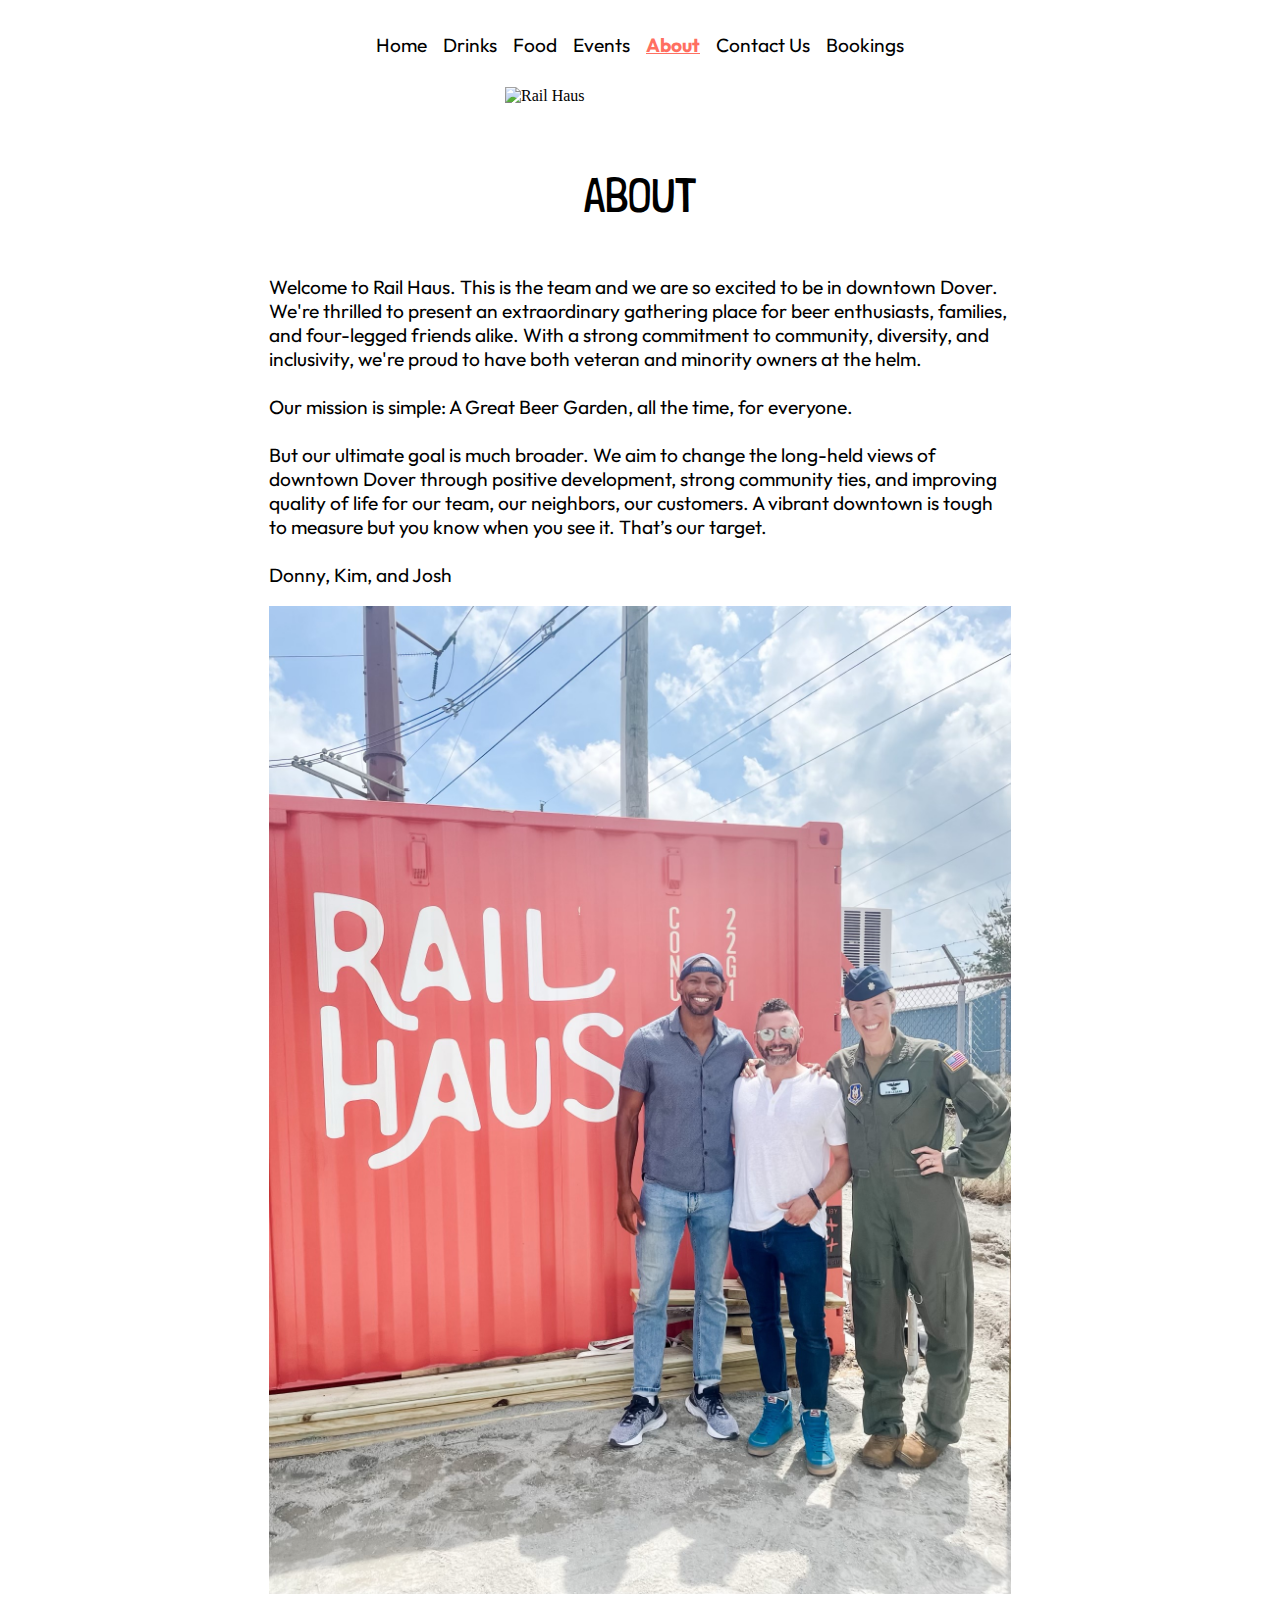
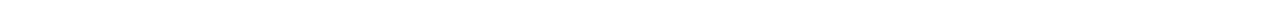
==== pages/about.html @ 9e1e45a5 "added owner image/openings" ====
<!DOCTYPE html>
<html lang="en">
  <head>
    <meta charset="UTF-8" />
    <meta http-equiv="X-UA-Compatible" content="IE=edge" />
    <meta name="viewport" content="width=device-width, initial-scale=1.0" />

    <link rel="preconnect" href="https://fonts.googleapis.com" />
    <link rel="preconnect" href="https://fonts.gstatic.com" crossorigin />
    <link
      href="https://fonts.googleapis.com/css2?family=Londrina+Solid:wght@300&family=Outfit:wght@300;500&display=swap"
      rel="stylesheet"
    />
    <!-- Add icon library -->
    <link
      rel="stylesheet"
      href="https://cdnjs.cloudflare.com/ajax/libs/font-awesome/4.7.0/css/font-awesome.min.css"
    />
    <link rel="stylesheet" href="../css/about.css" />
    <title>Rail Haus - About</title>
  </head>
  <body>
    <div class="main-page">
      <nav class="navbar">
        <li class="nav-item">
          <a class="nav-link" href="../index.html">Home</a>
        </li>
        <li class="nav-item">
          <a class="nav-link" href="./drinks.html">Drinks</a>
        </li>
        <li class="nav-item">
          <a class="nav-link" href="./food.html">Food</a>
        </li>
        <li class="nav-item">
          <a class="nav-link" href="./events.html">Events</a>
        </li>
        <li class="nav-item">
          <a class="nav-link active" href="./about.html">About</a>
        </li>
        <li class="nav-item">
          <a class="nav-link" href="./contact.html">Contact Us</a>
        </li>
        <li class="nav-item">
          <a class="nav-link" href="./booking.html">Bookings</a>
        </li>
      </nav>
      <img
        class="main-logo"
        src="../images/RailHaus_100K_StackLogo.png"
        alt="Rail Haus"
      />
      <h1 class="title">ABOUT</h1>
      <p class="paragraph-text">
        Welcome to Rail Haus. This is the team and we are so excited to be in
        downtown Dover. We're thrilled to present an extraordinary gathering
        place for beer enthusiasts, families, and four-legged friends alike.
        With a strong commitment to community, diversity, and inclusivity, we're
        proud to have both veteran and minority owners at the helm.
        <br />
        <br />
        Our mission is simple: A Great Beer Garden, all the time, for everyone.
        <br />
        <br />
        But our ultimate goal is much broader. We aim to change the long-held
        views of downtown Dover through positive development, strong community
        ties, and improving quality of life for our team, our neighbors, our
        customers. A vibrant downtown is tough to measure but you know when you
        see it. That’s our target.
        <br />
        <br />
        Donny, Kim, and Josh
      </p>
      <img class="owner-img" src="../images/owners.png" alt="Rail Haus" />
    </div>
  </body>
</html>
---- css/about.css ----
body {
  background-color: white;
}

.main-page {
  display: flex;
  flex-direction: column;
  /* justify-content: space-evenly; */
  align-items: center;
  margin: auto;
  width: 96.5vw;
}

.navbar {
  display: flex;
  justify-content: space-evenly;
  margin-top: 10px;
  width: 100%;
  flex-wrap: wrap;
}

.nav-item {
  display: flex;
  padding: 5px;
}

.nav-link {
  text-decoration: none;
  color: black;
  font-size: 0.7rem;
  font-family: "Outfit", sans-serif;
}

.nav-link:hover {
  color: #ff6f61;
}

.active {
  color: #ff6f61;
  font-weight: bolder;
  text-decoration: underline;
}

.main-logo {
  margin-top: 80px;
  width: 220px;
  height: auto;
}

.title {
  font-family: "Londrina Solid", cursive;
  color: black;
  font-size: 2.2rem;
  font-weight: 300;
  padding-top: 30px;
  padding-bottom: 0;
}

.paragraph-text {
  font-family: "Outfit", sans-serif;
  font-size: 1.5rem;
  width: 60%;
}

.owner-img {
  width: 250px;
  height: auto;
}

@media (min-width: 280px) {
  .navbar {
    width: 220px;
  }

  .nav-link {
    font-size: 0.7rem;
  }

  .nav-item {
    padding: 5px;
  }

  .main-logo {
    margin-top: 25px;
    width: 150px;
  }

  .title {
    font-size: 1.4rem;
  }

  .paragraph-text {
    width: 85%;
    font-size: 1rem;
  }

  .owner-img {
    width: 85%;
  }
}

@media (min-width: 350px) {
  .navbar {
    width: 300px;
  }

  .nav-link {
    font-size: 0.9rem;
  }

  .nav-item {
    padding: 5px;
  }

  .main-logo {
    width: 180px;
  }

  .title {
    font-size: 1.7rem;
  }

  .paragraph-text {
    width: 85%;
    font-size: 1rem;
  }

  .owner-img {
    width: 85%;
  }
}

@media (min-width: 390px) {
  .navbar {
    width: 320px;
  }

  .nav-link {
    font-size: 0.9rem;
  }

  .main-logo {
    width: 200px;
  }

  .title {
    font-size: 1.7rem;
  }

  .paragraph-text {
    width: 85%;
    font-size: 1rem;
  }

  .owner-img {
    width: 85%;
  }
}

/* Small Devices*/
@media (min-width: 576px) {
  .navbar {
    width: 350px;
    margin-top: 20px;
  }

  .nav-link {
    font-size: 1rem;
  }

  .main-logo {
    width: 200px;
  }

  .title {
    font-size: 1.8rem;
  }

  .paragraph-text {
    width: 55%;
    font-size: 1rem;
  }

  .owner-img {
    width: 55%;
  }
}
/* Medium Devices*/
@media (min-width: 768px) {
  .navbar {
    width: 350px;
    margin-top: 20px;
  }

  .nav-link {
    font-size: 1rem;
  }

  .main-logo {
    width: 210px;
  }

  .title {
    font-size: 2.2rem;
  }

  .paragraph-text {
    width: 55%;
    font-size: 1.2rem;
  }

  .owner-img {
    width: 55%;
  }
}
/* Large Devices*/
@media (min-width: 992px) {
  .navbar {
    width: 550px;
    margin-top: 25px;
  }

  .nav-link {
    font-size: 1.2rem;
  }

  .main-logo {
    width: 240px;
  }

  .title {
    font-size: 2.7rem;
  }

  .paragraph-text {
    width: 60%;
    font-size: 1.2rem;
  }

  .owner-img {
    width: 60%;
  }
}

/* Large desktop */
@media (min-width: 1200px) {
  .navbar {
    width: 550px;
    margin-top: 20px;
  }

  .nav-link {
    font-size: 1.2rem;
  }

  .main-logo {
    width: 270px;
  }

  .title {
    font-size: 3rem;
  }

  .paragraph-text {
    width: 60%;
    font-size: 1.2rem;
  }

  .owner-img {
    width: 60%;
  }
}

/* X-Large desktop */
@media (min-width: 1600px) {
  .navbar {
    width: 750px;
  }

  .nav-link {
    font-size: 1.4rem;
  }

  .main-logo {
    width: 330px;
  }

  .title {
    font-size: 4rem;
  }

  .paragraph-text {
    width: 60%;
    font-size: 1.5rem;
  }

  .owner-img {
    width: 60%;
  }
}

@media (min-width: 2000px) {
  .navbar {
    width: 750px;
  }

  .nav-link {
    font-size: 1.6rem;
  }

  .main-logo {
    width: 350px;
  }

  .title {
    font-size: 4.5rem;
  }

  .paragraph-text {
    width: 40%;
  }

  .owner-img {
    width: 40%;
  }
}
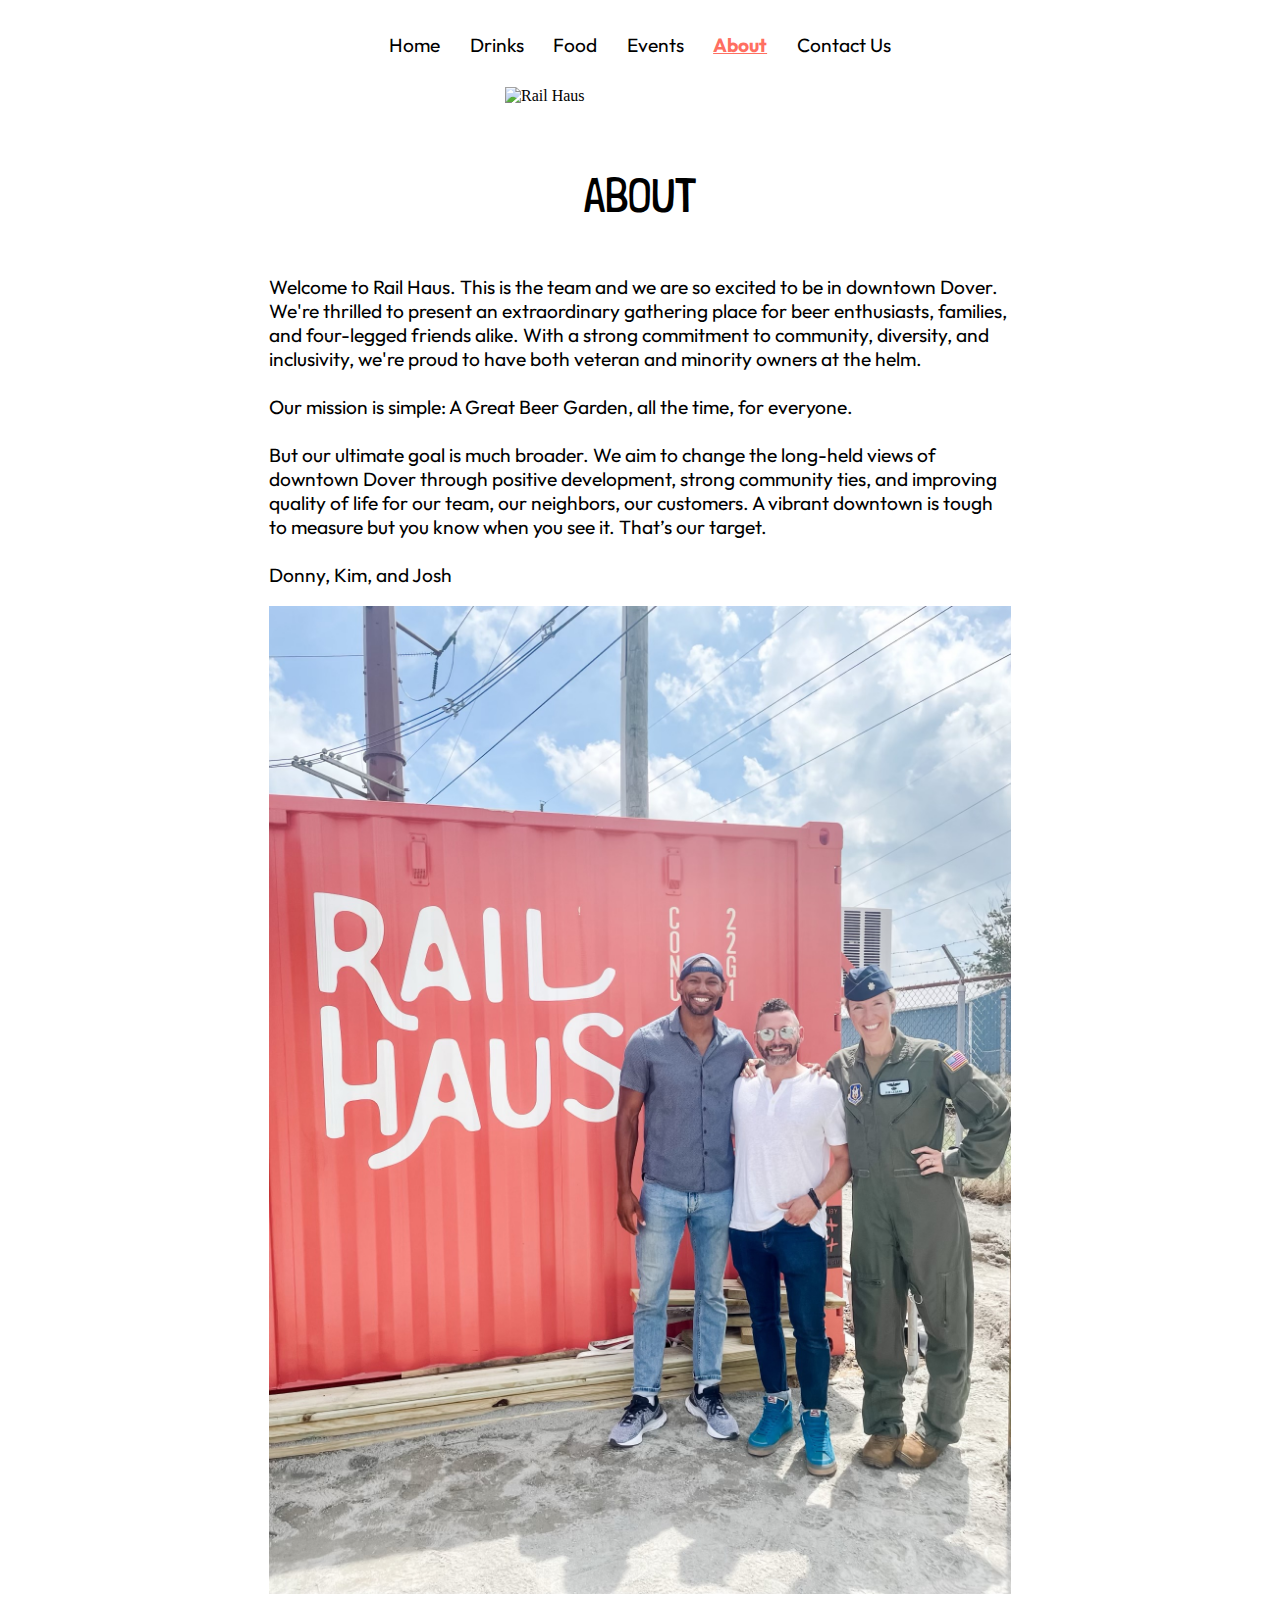
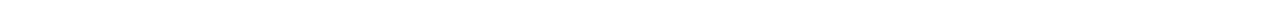
==== commit 9cffda46: "hid booking page" ====
--- a/pages/about.html
+++ b/pages/about.html
@@ -40,9 +40,9 @@
         <li class="nav-item">
           <a class="nav-link" href="./contact.html">Contact Us</a>
         </li>
-        <li class="nav-item">
+        <!-- <li class="nav-item">
           <a class="nav-link" href="./booking.html">Bookings</a>
-        </li>
+        </li> -->
       </nav>
       <img
         class="main-logo"
